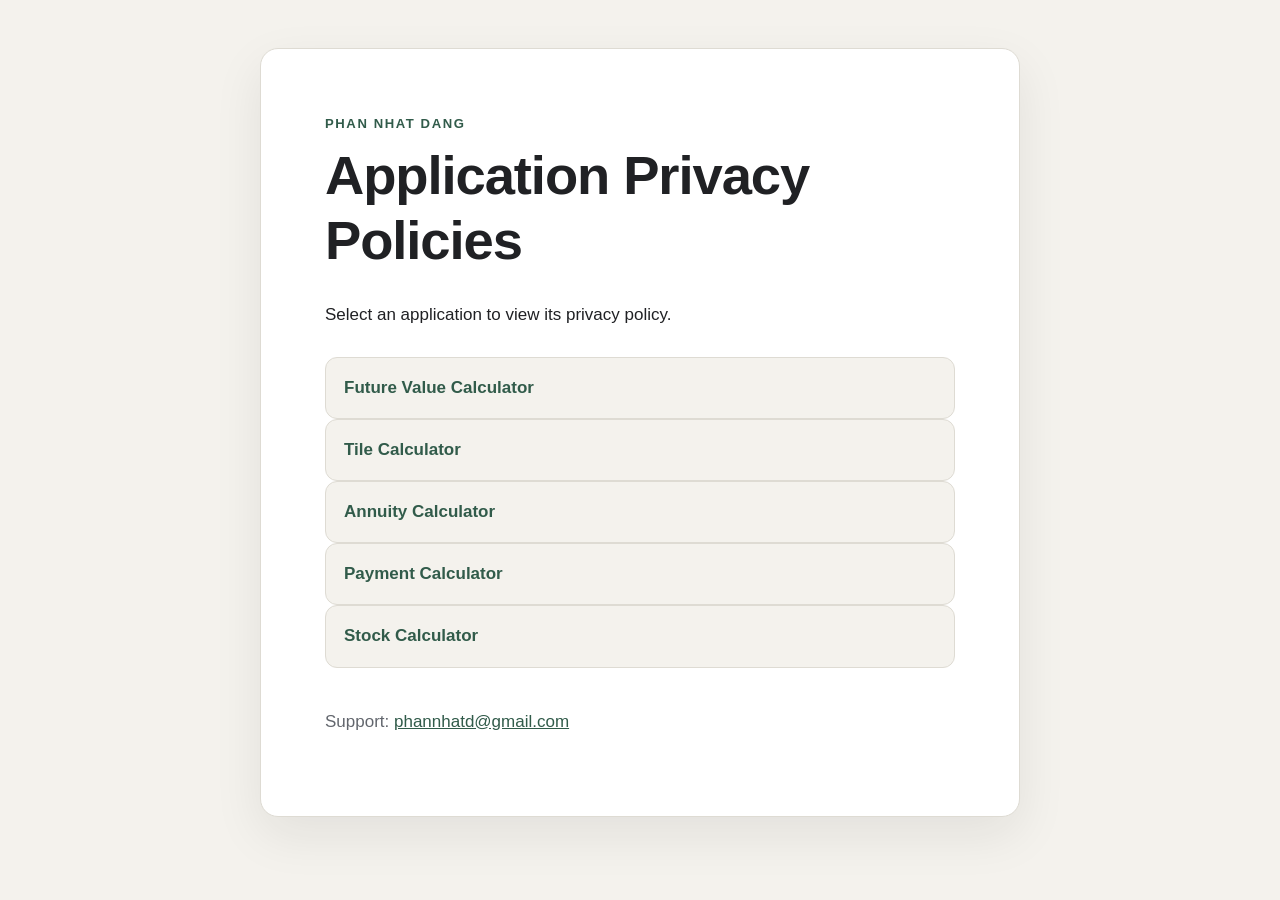
==== index.html @ a89f43c2 "Update index.html" ====
<!DOCTYPE html>
<html lang="en">
<head>
<meta charset="utf-8">
<meta name="viewport" content="width=device-width, initial-scale=1">
<meta name="description" content="Privacy policies for mobile applications developed by Phan Nhat Dang">
<title>Application Privacy Policies</title>
<link rel="stylesheet" href="style.css">
</head>
<body>
<main class="container home">
<p class="eyebrow">Phan Nhat Dang</p>
<h1>Application Privacy Policies</h1>
<p>Select an application to view its privacy policy.</p>
<ul class="app-list">
  <li>
    <a href="policy.html?app=Future%20Value%20Calculator">
      Future Value Calculator
    </a>
  </li>
  <li>
    <a href="policy.html?app=Tile%20Calculator">
      Tile Calculator
    </a>
  </li>
  <li>
  <a href="policy.html?app=Annuity%20Calculator">
    Annuity Calculator
  </a>
  </li>
    <li>
  <a href="policy.html?app=Payment%20Calculator">
    Payment Calculator
  </a>
  </li>
    </li>
    <li>
  <a href="policy.html?app=Stock%20Calculator">
    Stock Calculator
  </a>
  </li>
</ul>
<p class="contact">Support: <a href="mailto:phannhatd@gmail.com">phannhatd@gmail.com</a></p>
</main>
</body>
</html>
---- style.css ----
:root {
  color-scheme: light dark;
  --background: #f4f2ed;
  --surface: #ffffff;
  --text: #202124;
  --muted: #62666d;
  --accent: #315b4a;
  --border: #dedbd3;
}

* { box-sizing: border-box; }

body {
  margin: 0;
  background: var(--background);
  color: var(--text);
  font: 17px/1.65 -apple-system, BlinkMacSystemFont, "Segoe UI", sans-serif;
}

.container {
  width: min(100% - 32px, 760px);
  margin: 48px auto;
  padding: clamp(28px, 6vw, 64px);
  background: var(--surface);
  border: 1px solid var(--border);
  border-radius: 18px;
  box-shadow: 0 18px 50px rgb(25 31 28 / 8%);
}

h1, h2 {
  line-height: 1.2;
  letter-spacing: -0.02em;
}

h1 {
  margin: 0 0 28px;
  font-size: clamp(2.2rem, 7vw, 3.4rem);
}

h2 {
  margin: 40px 0 10px;
  font-size: 1.35rem;
}

p { margin: 0 0 16px; }
a { color: var(--accent); }

.eyebrow {
  margin-bottom: 8px;
  color: var(--accent);
  font-size: 0.82rem;
  font-weight: 700;
  letter-spacing: 0.12em;
  text-transform: uppercase;
}

.app-list {
  margin: 28px 0;
  padding: 0;
  list-style: none;
}

.app-list a {
  display: block;
  padding: 16px 18px;
  border: 1px solid var(--border);
  border-radius: 12px;
  background: var(--background);
  font-weight: 650;
  text-decoration: none;
}

.contact {
  margin-top: 40px;
  color: var(--muted);
}

@media (prefers-color-scheme: dark) {
  :root {
    --background: #171a18;
    --surface: #202421;
    --text: #f1f3ef;
    --muted: #b4bbb5;
    --accent: #8ac7aa;
    --border: #363c37;
  }
}

@media (max-width: 520px) {
  .container {
    width: 100%;
    min-height: 100vh;
    margin: 0;
    border: 0;
    border-radius: 0;
  }
}
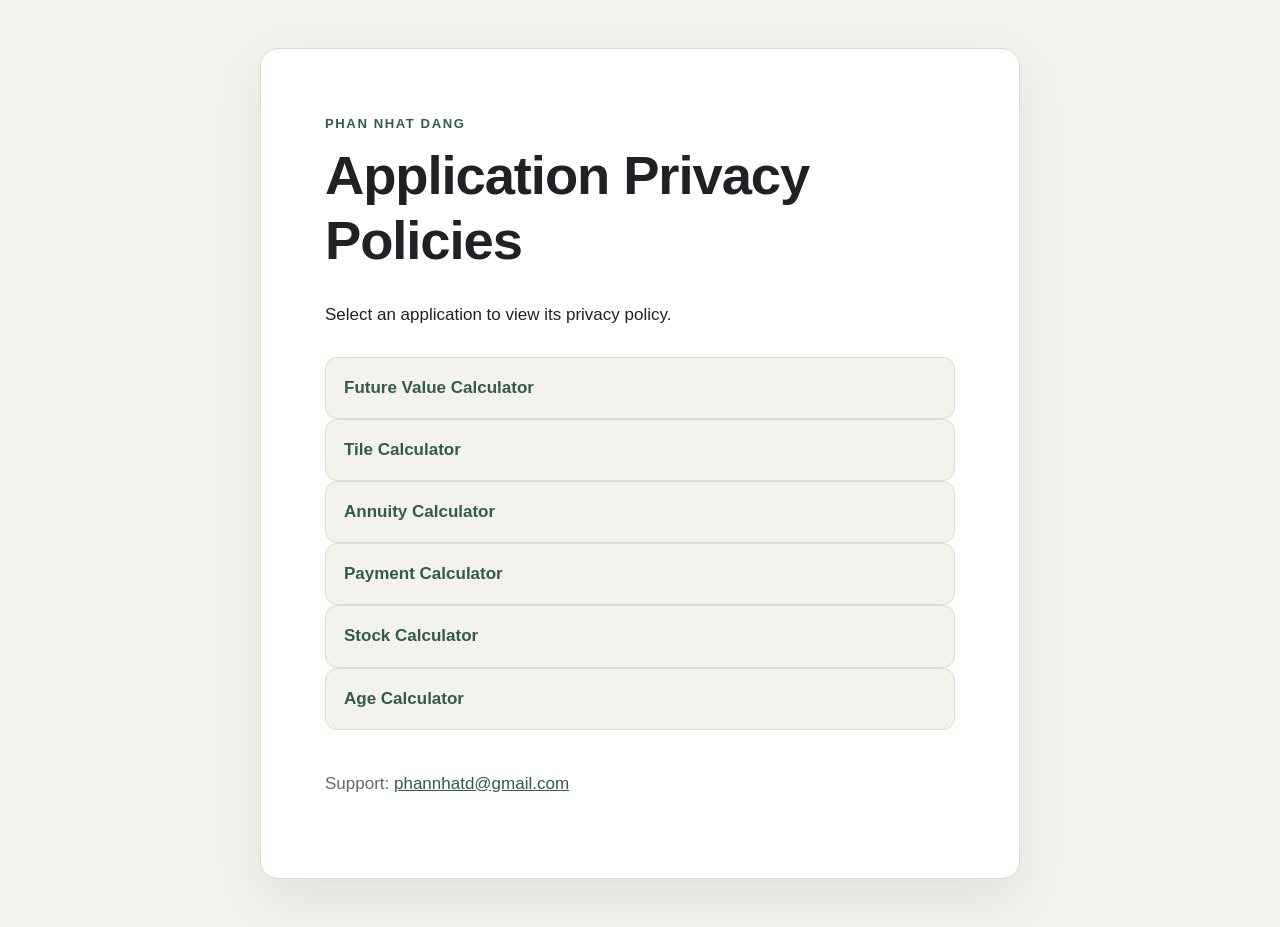
==== commit 508be1f1: "Update index.html" ====
--- a/index.html
+++ b/index.html
@@ -39,6 +39,11 @@
     Stock Calculator
   </a>
   </li>
+    <li>
+    <a href="policy.html?app=Age%20Calculator">
+      Age Calculator
+    </a>
+  </li>
 </ul>
 <p class="contact">Support: <a href="mailto:phannhatd@gmail.com">phannhatd@gmail.com</a></p>
 </main>
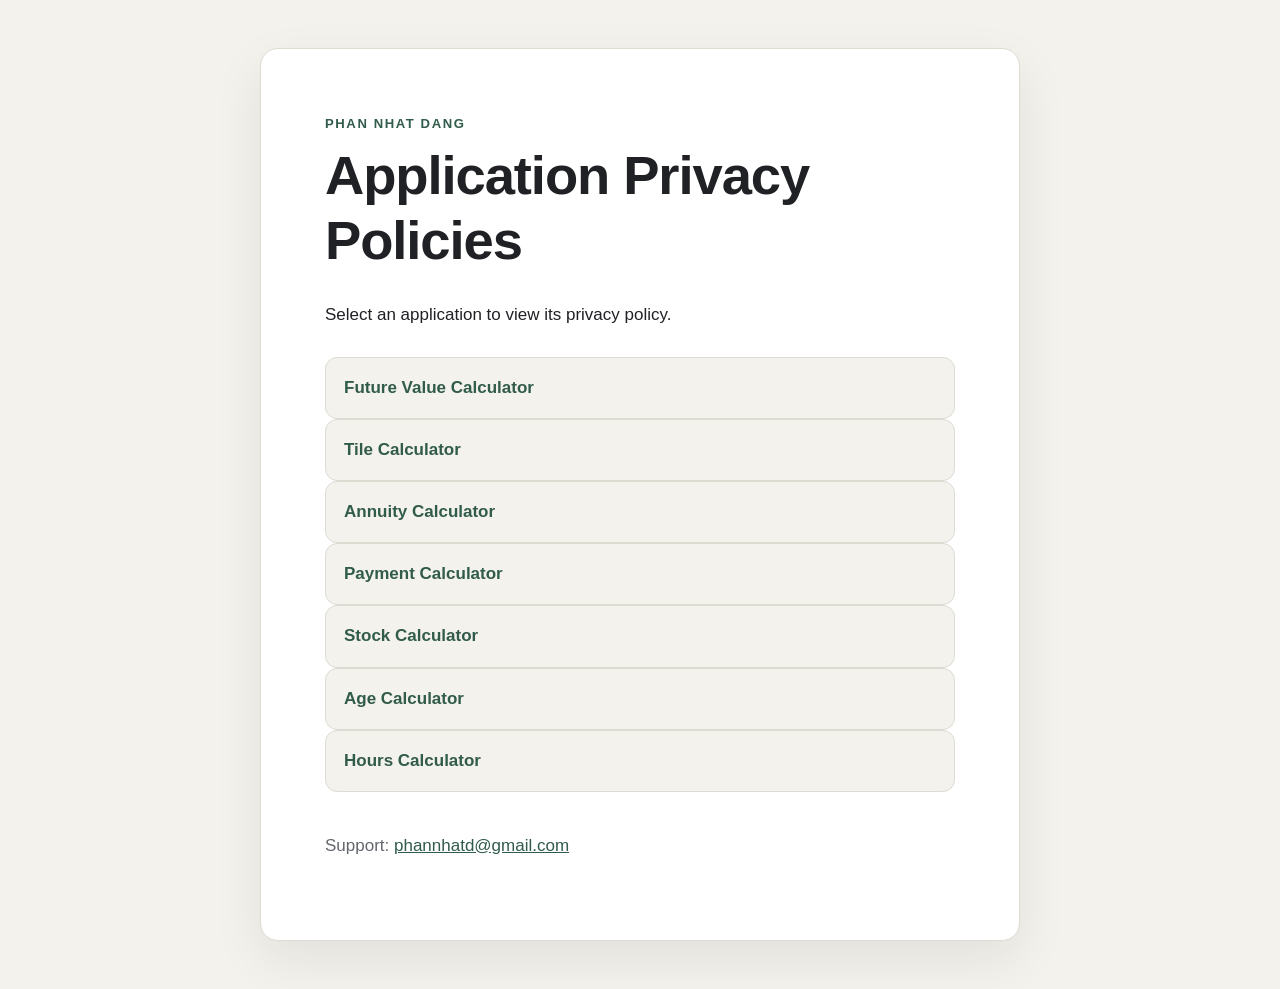
==== commit 3196df56: "Update index.html" ====
--- a/index.html
+++ b/index.html
@@ -44,6 +44,11 @@
       Age Calculator
     </a>
   </li>
+      <li>
+    <a href="policy.html?app=Hours%20Calculator">
+      Hours Calculator
+    </a>
+  </li>
 </ul>
 <p class="contact">Support: <a href="mailto:phannhatd@gmail.com">phannhatd@gmail.com</a></p>
 </main>
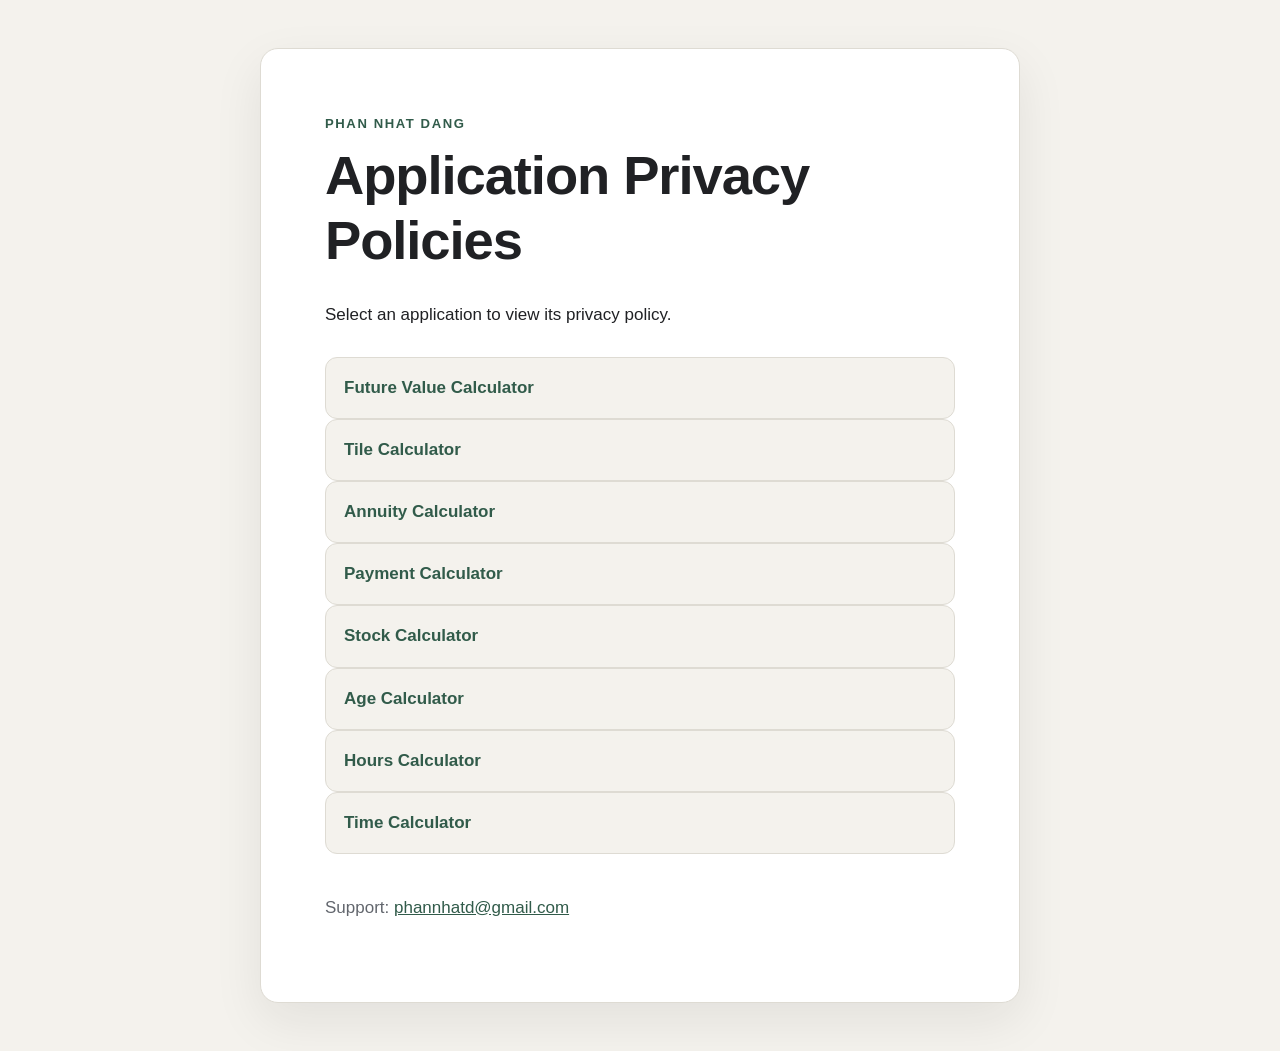
==== commit be97c01f: "Update index.html" ====
--- a/index.html
+++ b/index.html
@@ -49,6 +49,11 @@
       Hours Calculator
     </a>
   </li>
+      <li>
+    <a href="policy.html?app=Time%20Calculator">
+      Time Calculator
+    </a>
+  </li>
 </ul>
 <p class="contact">Support: <a href="mailto:phannhatd@gmail.com">phannhatd@gmail.com</a></p>
 </main>
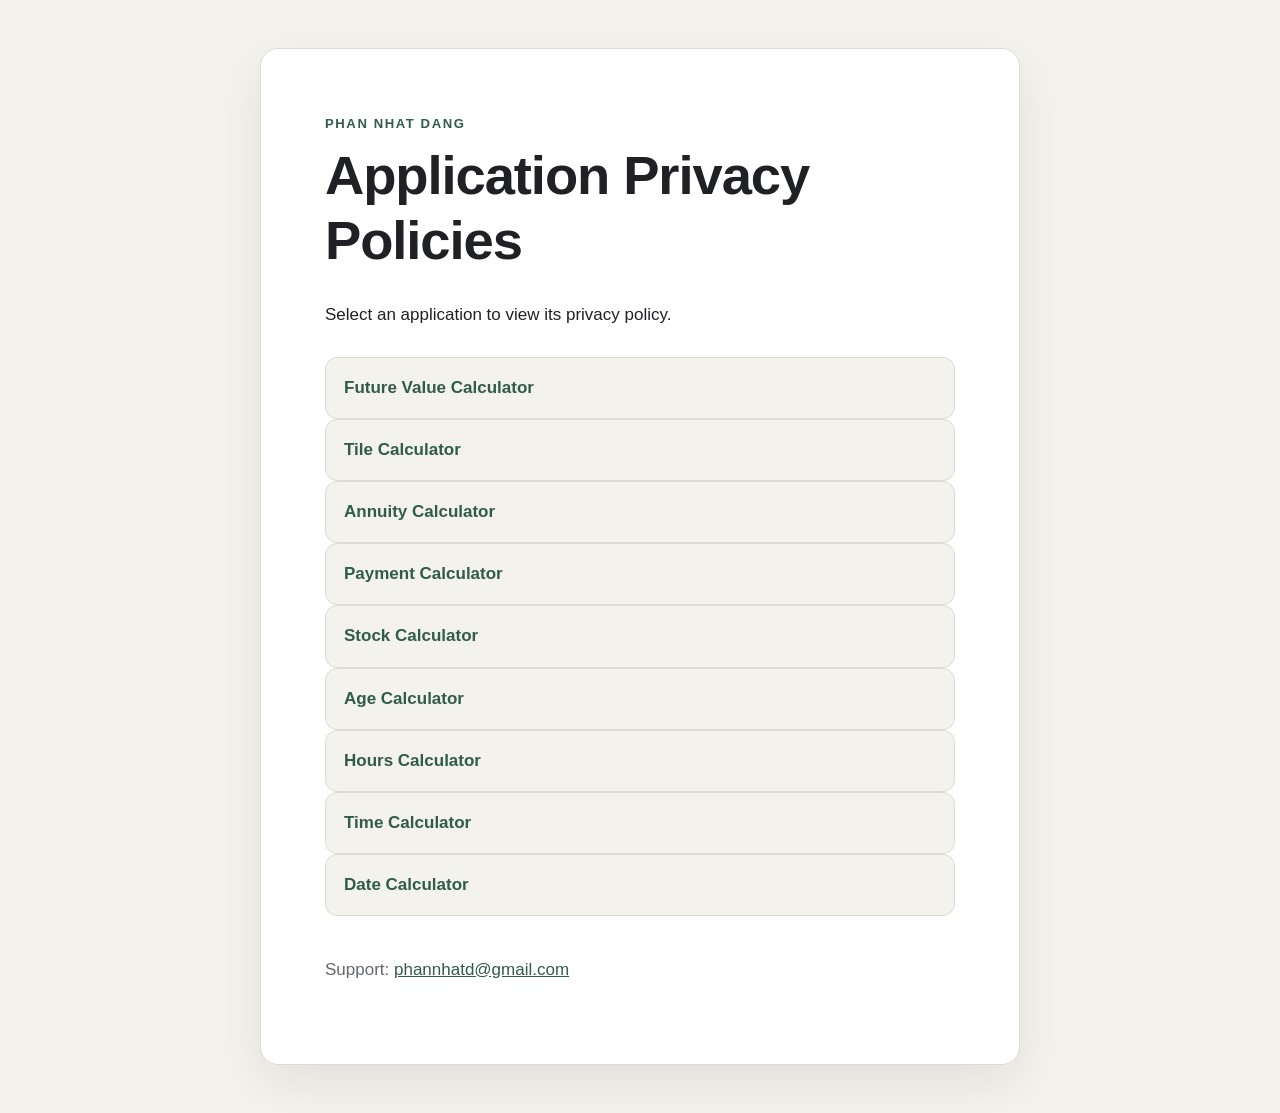
==== commit 48cd6fde: "Update index.html" ====
--- a/index.html
+++ b/index.html
@@ -54,6 +54,11 @@
       Time Calculator
     </a>
   </li>
+        <li>
+    <a href="policy.html?app=Date%20Calculator">
+      Date Calculator
+    </a>
+  </li>
 </ul>
 <p class="contact">Support: <a href="mailto:phannhatd@gmail.com">phannhatd@gmail.com</a></p>
 </main>
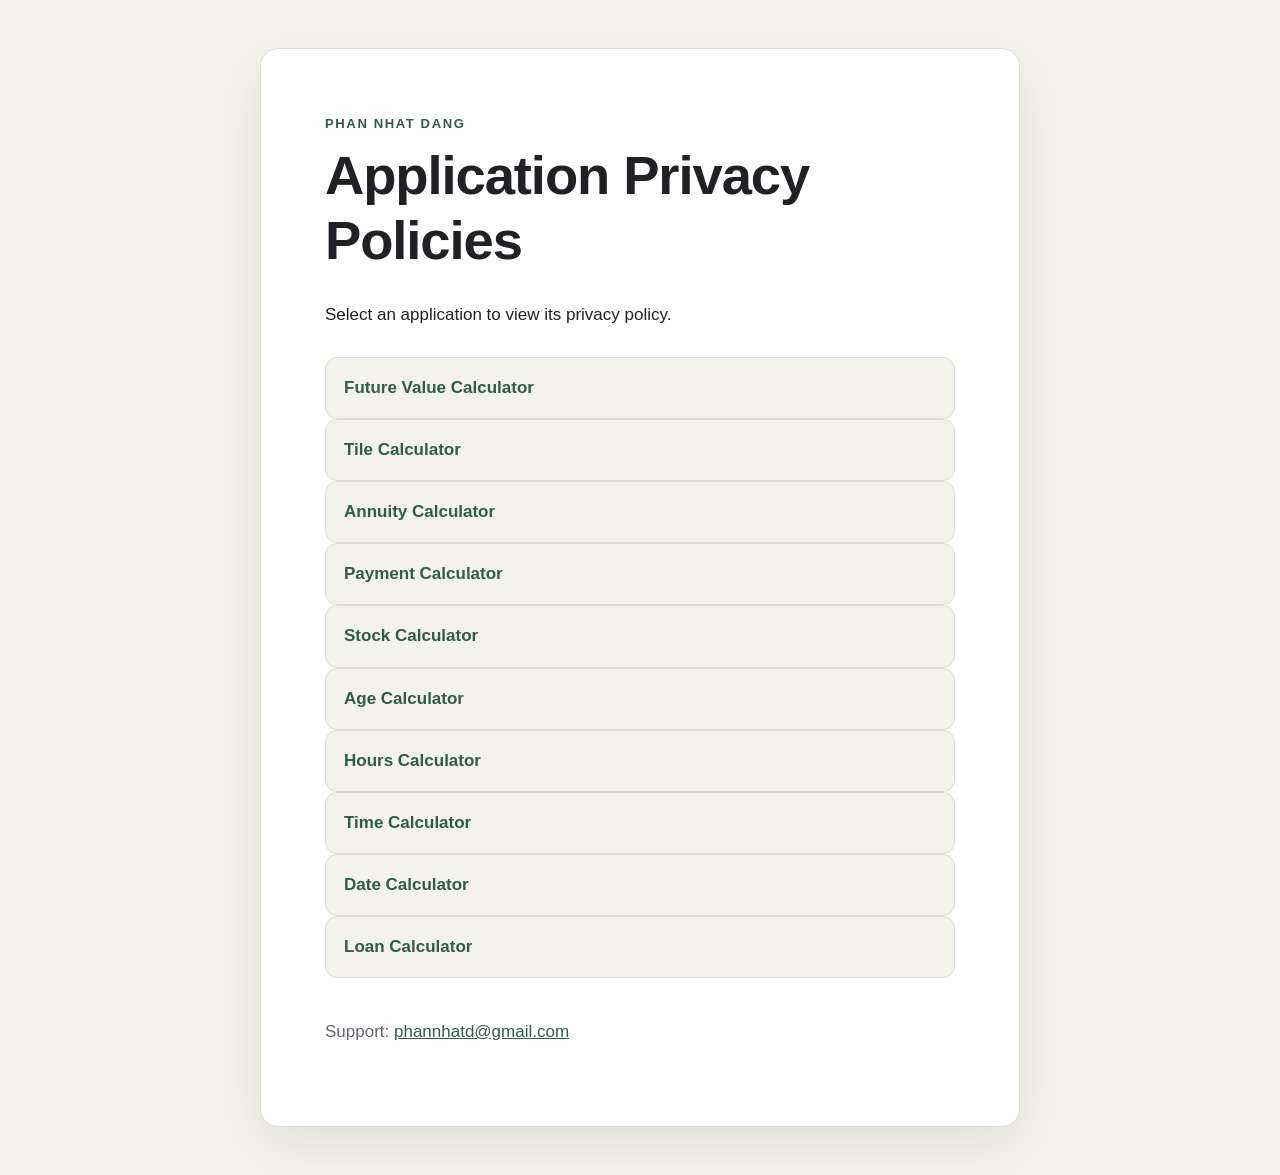
==== commit 3cf1eacb: "Update index.html" ====
--- a/index.html
+++ b/index.html
@@ -59,6 +59,11 @@
       Date Calculator
     </a>
   </li>
+          <li>
+    <a href="policy.html?app=Date%20Calculator">
+      Loan Calculator
+    </a>
+  </li>
 </ul>
 <p class="contact">Support: <a href="mailto:phannhatd@gmail.com">phannhatd@gmail.com</a></p>
 </main>
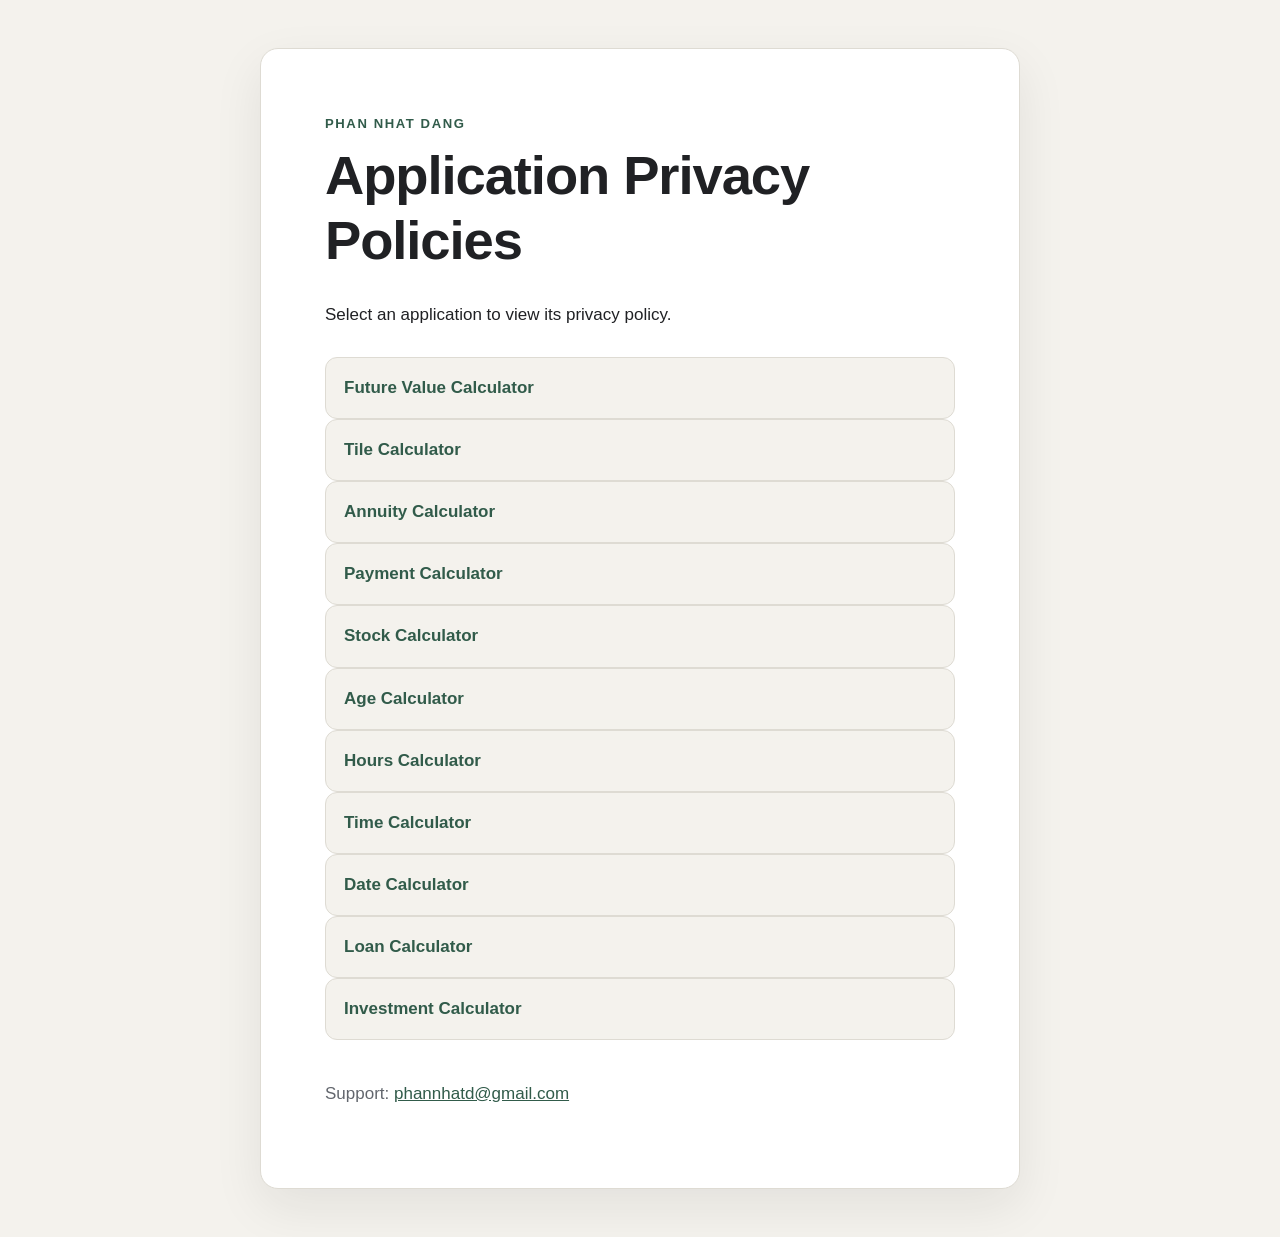
==== commit c7632baa: "Update index.html" ====
--- a/index.html
+++ b/index.html
@@ -60,8 +60,13 @@
     </a>
   </li>
           <li>
-    <a href="policy.html?app=Date%20Calculator">
+    <a href="policy.html?app=Loan%20Calculator">
       Loan Calculator
+    </a>
+  </li>
+            <li>
+    <a href="policy.html?app=Investment%20Calculator">
+      Investment Calculator
     </a>
   </li>
 </ul>
